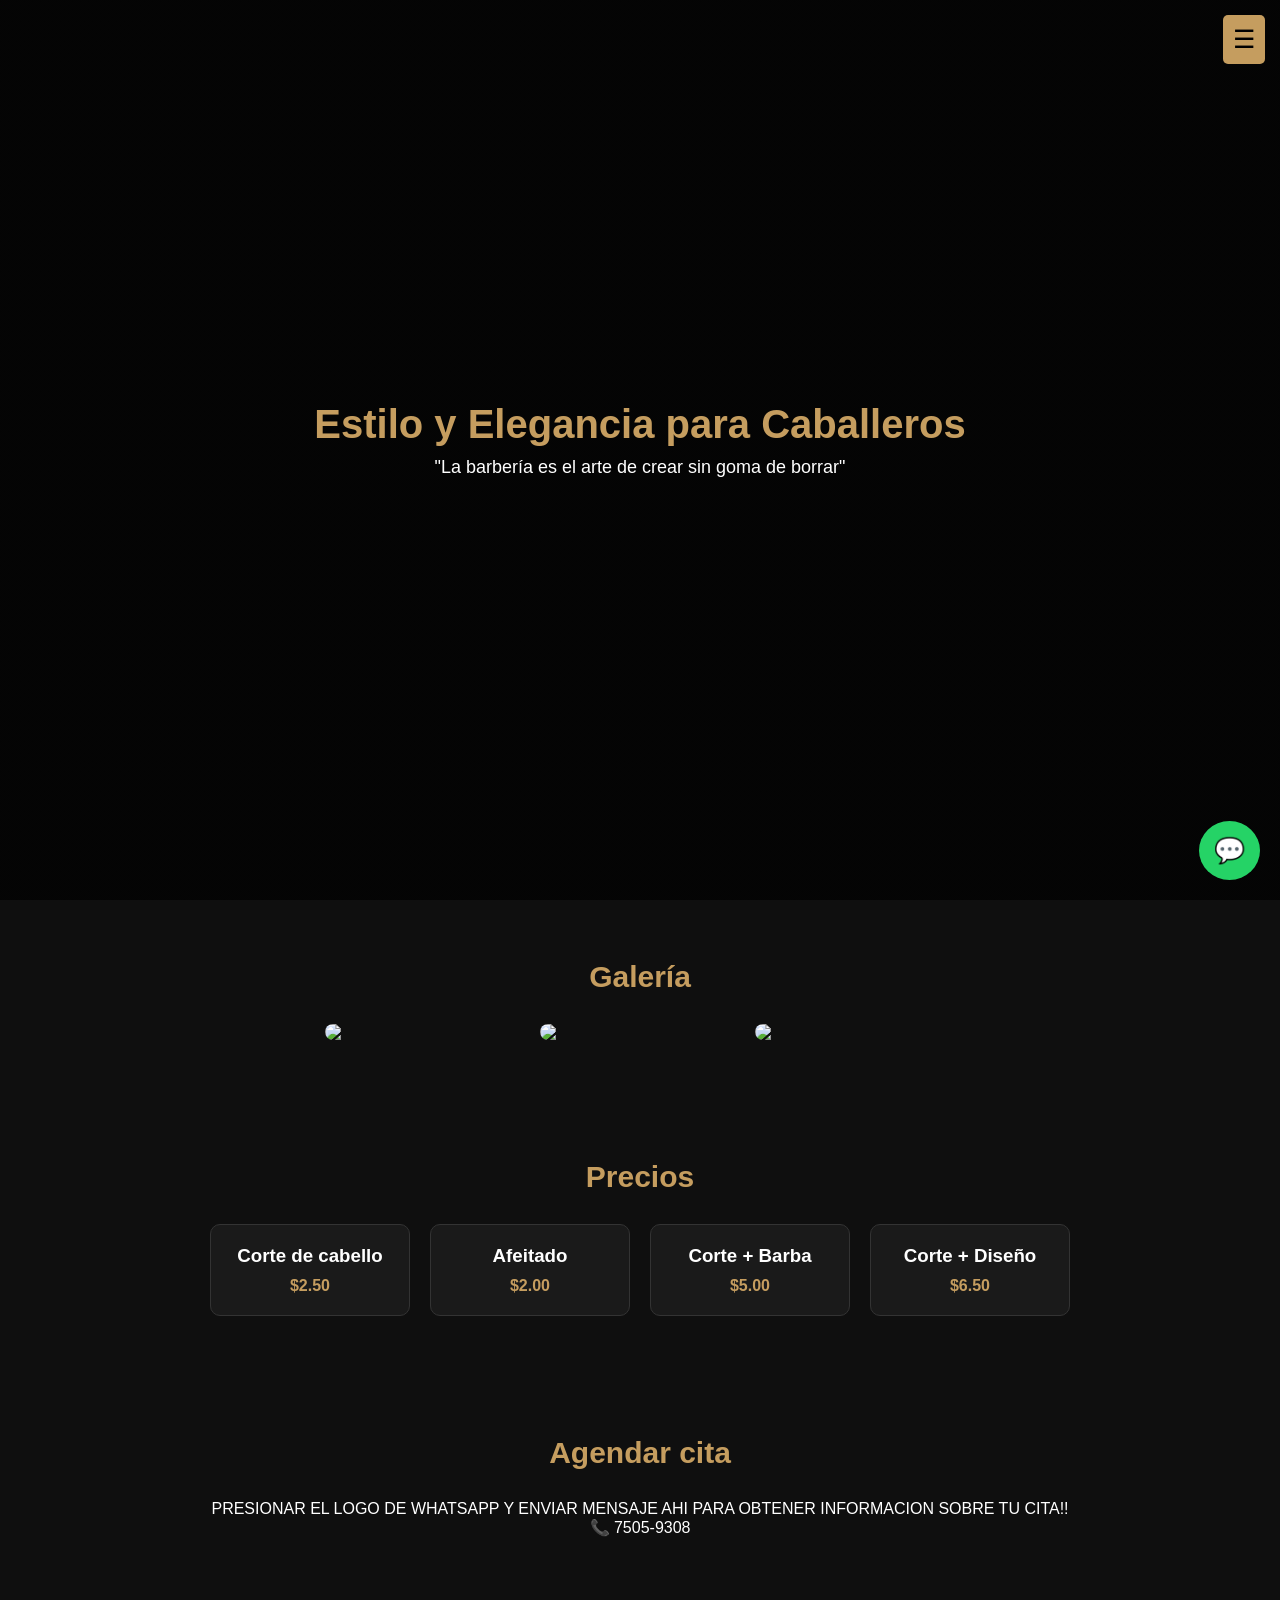
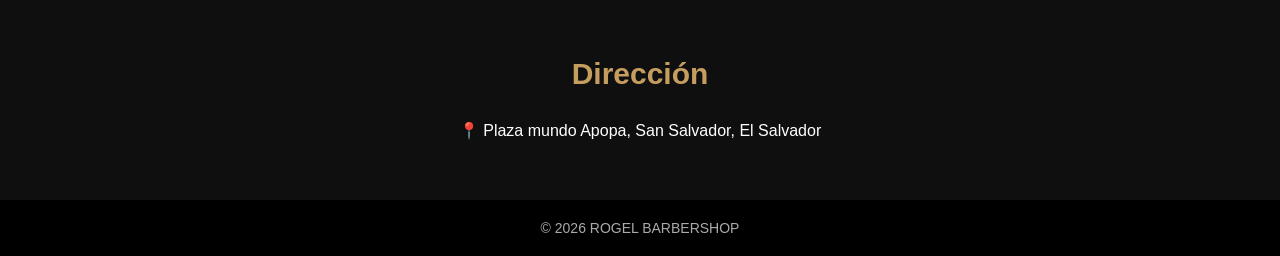
==== index.html/index.html @ bcbd8669 "Add files via upload" ====
<!DOCTYPE html>
<html lang="es">
<head>
    <meta charset="UTF-8">
    <title>ROGEL BARBERSHOP</title>
    <link rel="stylesheet" href="css/style.css">
</head>

<body>

<!-- Botón hamburguesa -->
<button class="menu-btn" onclick="toggleMenu()">☰</button>


<!-- Menú lateral -->
<div id="sidebar" class="sidebar">
    <h2 style="text-align:center; color:#c59d5f;">RogelBarber</h2>
    <a href="#Galería">Galería</a>
    <a href="#Precios">Precios</a>
    <a href="#Agendar cita">Agendar cita </a>
    <a href="#Dirección">Dirección</a>
</div>
<div id="overlay" onclick="toggleMenu()"></div>
<!-- Script -->
<script>
function toggleMenu() {
    document.getElementById("sidebar").classList.toggle("active");
    document.getElementById("overlay").classList.toggle("active");
}
</script>

<section id="inicio" class="hero">
    <h2>Estilo y Elegancia para Caballeros</h2>
    <p>"La barbería es el arte de crear sin goma de borrar"</p>

</section>

<section id="Galería">
    <h2>Galería</h2>
    <div class="galeria">
        <img src="galeria/foto1.jpg">
        <img src="galeria/foto2.jpg">
        <img src="galeria/foto3.jpg">
    </div>
</section>

<section id="Precios">
    <h2>Precios</h2>
    <div class="cards">
        <div class="card">
            <h3>Corte de cabello</h3>
            <p>$2.50</p>
        </div>
        <div class="card">
            <h3>Afeitado</h3>
            <p>$2.00</p>
        </div>
        <div class="card">
            <h3>Corte + Barba</h3>
            <p>$5.00</p>
        </div>
        <div class="card">
            <h3>Corte + Diseño</h3>
            <p>$6.50</p>
        </div>
    </div>
</section>

<a href="https://wa.me/50375059308" class="whatsapp" target="_blank">💬</a>

<section id="Agendar cita">
    <h2>Agendar cita</h2>
    <p> PRESIONAR EL LOGO DE WHATSAPP Y ENVIAR MENSAJE AHI PARA OBTENER INFORMACION SOBRE TU CITA!!</p>
    <p>📞 7505-9308</p>
</section>

<section id="Dirección">
    <h2>Dirección</h2>
    <p>📍 Plaza mundo Apopa, San Salvador, El Salvador</p>
</section>

<footer>
    <p>© 2026 ROGEL BARBERSHOP</p>
</footer>

</body>
</html>
---- index.html/css/style.css ----
body {
    background: red;
}
/* Reset básico */
* {
    margin: 0;
    padding: 0;
    box-sizing: border-box;
    font-family: 'Arial', sans-serif;
}

/* Fondo general */
body {
    background-color: #0f0f0f;
    color: #fff;
}

/* Botón hamburguesa */
.menu-btn {
    position: fixed;
    top: 15px;
    right: 15px; /* antes era left */
    left: auto;
    font-size: 25px;
    background: #c59d5f;
    border: none;
    color: black;
    padding: 10px;
    cursor: pointer;
    z-index: 1000;
    border-radius: 5px;
}

/* Sidebar */
.sidebar {
    position: fixed;
    right: -250px; /* ahora empieza oculto a la derecha */
    top: 0;
    width: 250px;
    height: 100%;
    background: #1a1a1a;
    padding-top: 60px;
    transition: 0.3s;
}

.sidebar a {
    display: block;
    color: white;
    padding: 15px;
    text-decoration: none;
    border-bottom: 1px solid #333;
    transition: 0.3s;
}

.sidebar a:hover {
    background: #c59d5f;
    color: black;
}

/* Activar menú */
.sidebar.active {
    right: 0; /* ahora entra desde la derecha */
}
.whatsapp {
    position: fixed;
    bottom: 20px;
    right: 20px;
    background: #25D366;
    color: white;
    font-size: 25px;
    padding: 15px;
    border-radius: 50%;
    text-decoration: none;
}
/* HERO */
.hero {
    height: 100vh;
    background: linear-gradient(rgba(0,0,0,0.7), rgba(0,0,0,0.7)),
    url('https://image.slidesdocs.com/responsive-images/background/experience-the-charm-of-a-violet-barbershop-concept-with-this-3d-rendered-image-powerpoint-background_b9816252d0__960_540.jpg');
    background-size: cover;
    background-position: center;
    display: flex;
    flex-direction: column;
    justify-content: center;
    align-items: center;
    text-align: center; 
    padding: 20px;
}

.hero h2 {
    font-size: 40px;
    margin-bottom: 10px;
}

.hero p {
    font-size: 18px;
    margin-bottom: 20px;
}

/* Botón */
.btn {
    background: #c59d5f;
    color: black;
    padding: 12px 25px;
    text-decoration: none;
    border-radius: 5px;
    transition: 0.3s;
}

.btn:hover {
    background: white;
}

/* Secciones */
section {
    padding: 60px 20px;
    text-align: center;
}

h2 {
    margin-bottom: 30px;
    font-size: 30px;
    color: #c59d5f;
}

/* Cards servicios */
.cards {
    display: flex;
    justify-content: center;
    gap: 20px;
    flex-wrap: wrap;
}

.card {
    background: #1a1a1a;
    padding: 20px;
    width: 200px;
    border-radius: 10px;
    transition: 0.3s;
    border: 1px solid #333;
}

.card:hover {
    transform: scale(1.05);
    border-color: #c59d5f;
}

.card h3 {
    margin-bottom: 10px;
}

.card p {
    color: #c59d5f;
    font-weight: bold;
}

/* Galería */
.galeria {
    display: flex;
    justify-content: center;
    gap: 15px;
    flex-wrap: wrap;
}

.galeria img {
    width: 200px;
    border-radius: 10px;
    transition: 0.3s;
}

.galeria img:hover {
    transform: scale(1.1);
}

/* Contacto */
#contacto p {
    margin: 10px 0;
}

/* Footer */
footer {
    background: #000;
    padding: 20px;
    text-align: center;
    font-size: 14px;
    color: #aaa;
}

/* Responsive */
@media (max-width: 768px) {
    .hero h2 {
        font-size: 28px;
    }

    .cards {
        flex-direction: column;
        align-items: center;
    }
}
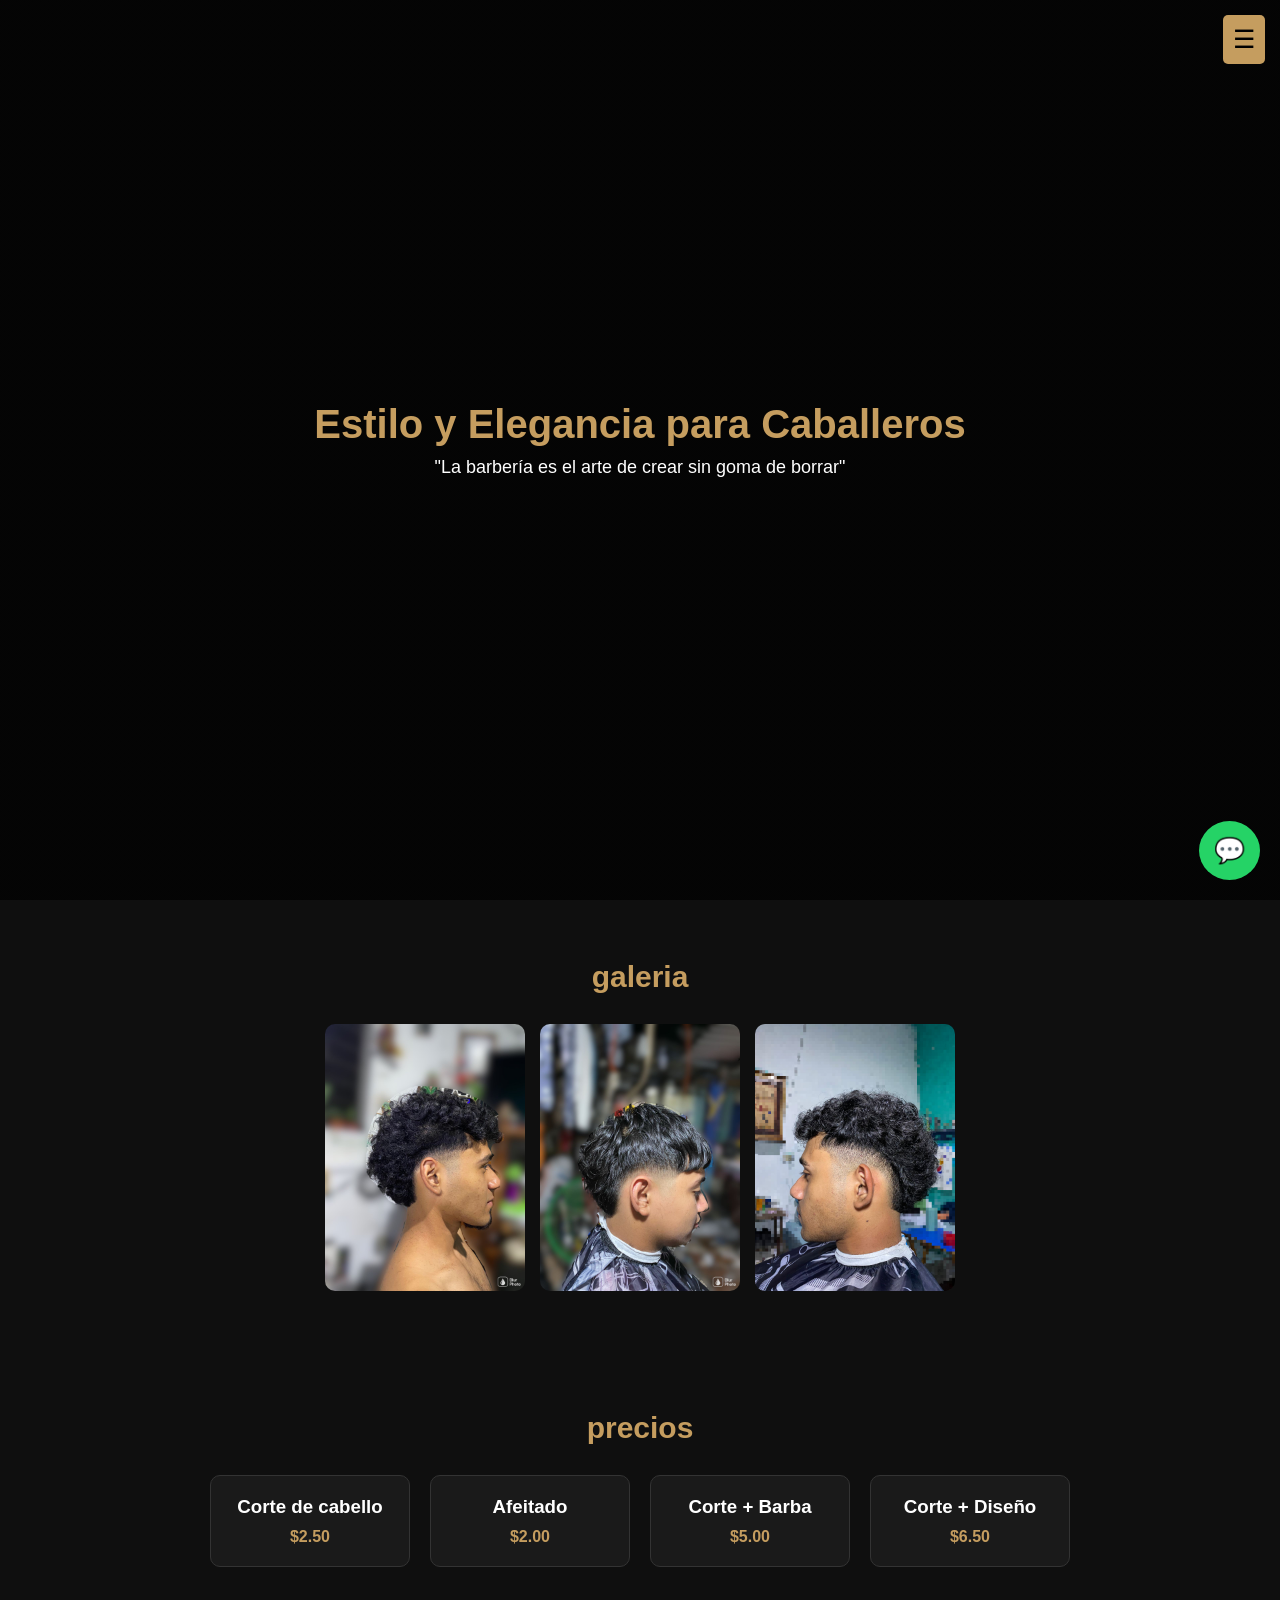
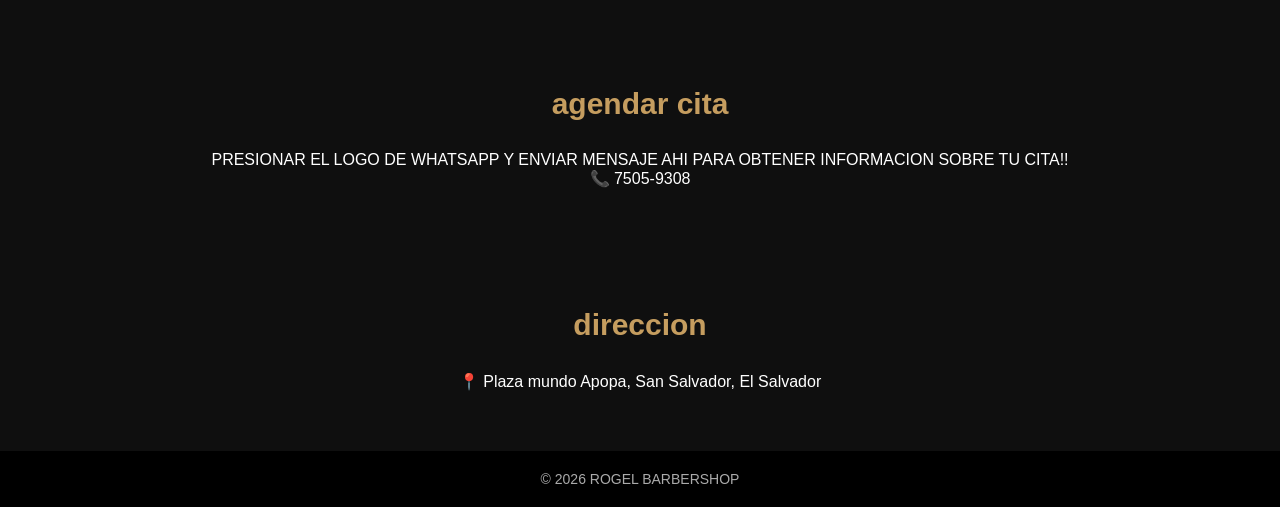
==== commit 8a42d4b6: "Add files via upload" ====
--- a/index.html/index.html
+++ b/index.html/index.html
@@ -15,10 +15,10 @@
 <!-- Menú lateral -->
 <div id="sidebar" class="sidebar">
     <h2 style="text-align:center; color:#c59d5f;">RogelBarber</h2>
-    <a href="#Galería">Galería</a>
-    <a href="#Precios">Precios</a>
-    <a href="#Agendar cita">Agendar cita </a>
-    <a href="#Dirección">Dirección</a>
+    <a href="#galeria">galeria</a>
+    <a href="#precios">precios</a>
+    <a href="#agendar cita">agendar cita </a>
+    <a href="#direccion">direccion</a>
 </div>
 <div id="overlay" onclick="toggleMenu()"></div>
 <!-- Script -->
@@ -35,8 +35,8 @@
 
 </section>
 
-<section id="Galería">
-    <h2>Galería</h2>
+<section id="galeria">
+    <h2>galeria</h2>
     <div class="galeria">
         <img src="galeria/foto1.jpg">
         <img src="galeria/foto2.jpg">
@@ -44,8 +44,8 @@
     </div>
 </section>
 
-<section id="Precios">
-    <h2>Precios</h2>
+<section id="precios">
+    <h2>precios</h2>
     <div class="cards">
         <div class="card">
             <h3>Corte de cabello</h3>
@@ -68,14 +68,14 @@
 
 <a href="https://wa.me/50375059308" class="whatsapp" target="_blank">💬</a>
 
-<section id="Agendar cita">
-    <h2>Agendar cita</h2>
+<section id="agendar cita">
+    <h2>agendar cita</h2>
     <p> PRESIONAR EL LOGO DE WHATSAPP Y ENVIAR MENSAJE AHI PARA OBTENER INFORMACION SOBRE TU CITA!!</p>
     <p>📞 7505-9308</p>
 </section>
 
-<section id="Dirección">
-    <h2>Dirección</h2>
+<section id="direccion">
+    <h2>direccion</h2>
     <p>📍 Plaza mundo Apopa, San Salvador, El Salvador</p>
 </section>
 
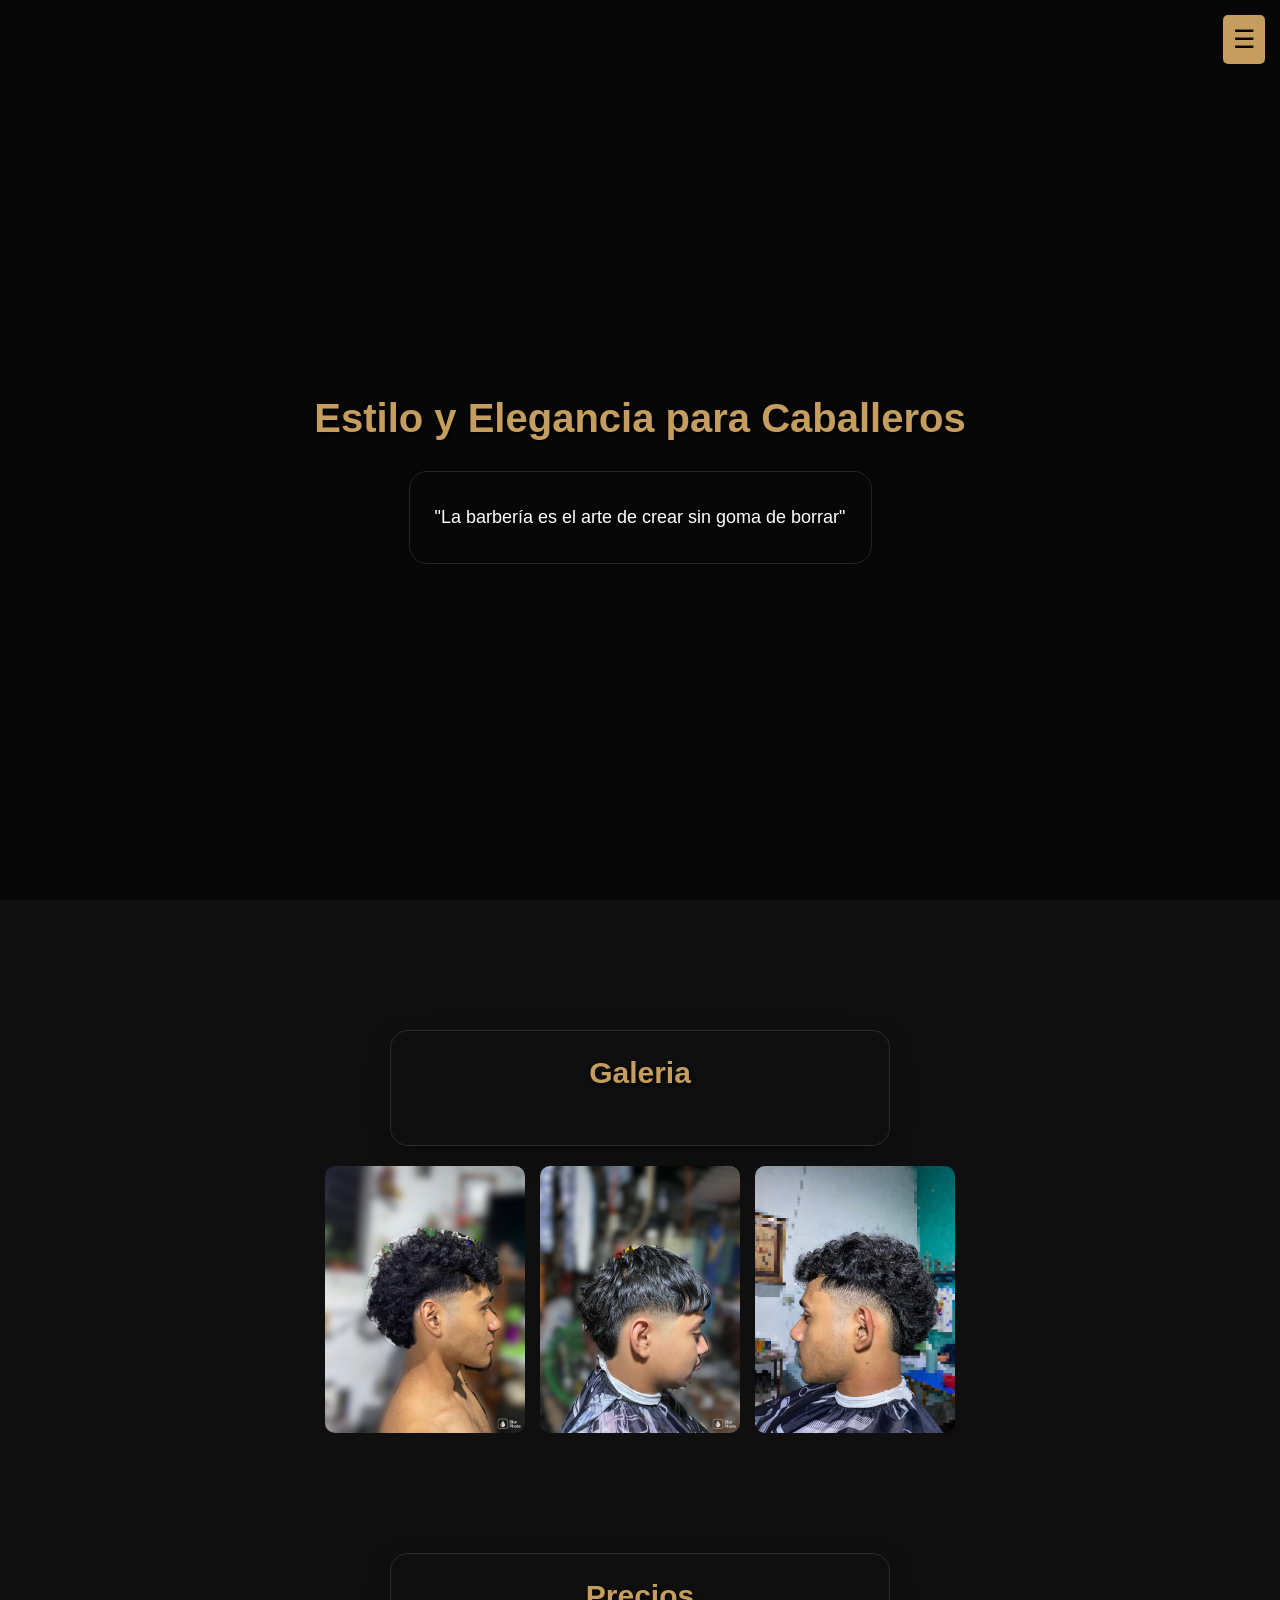
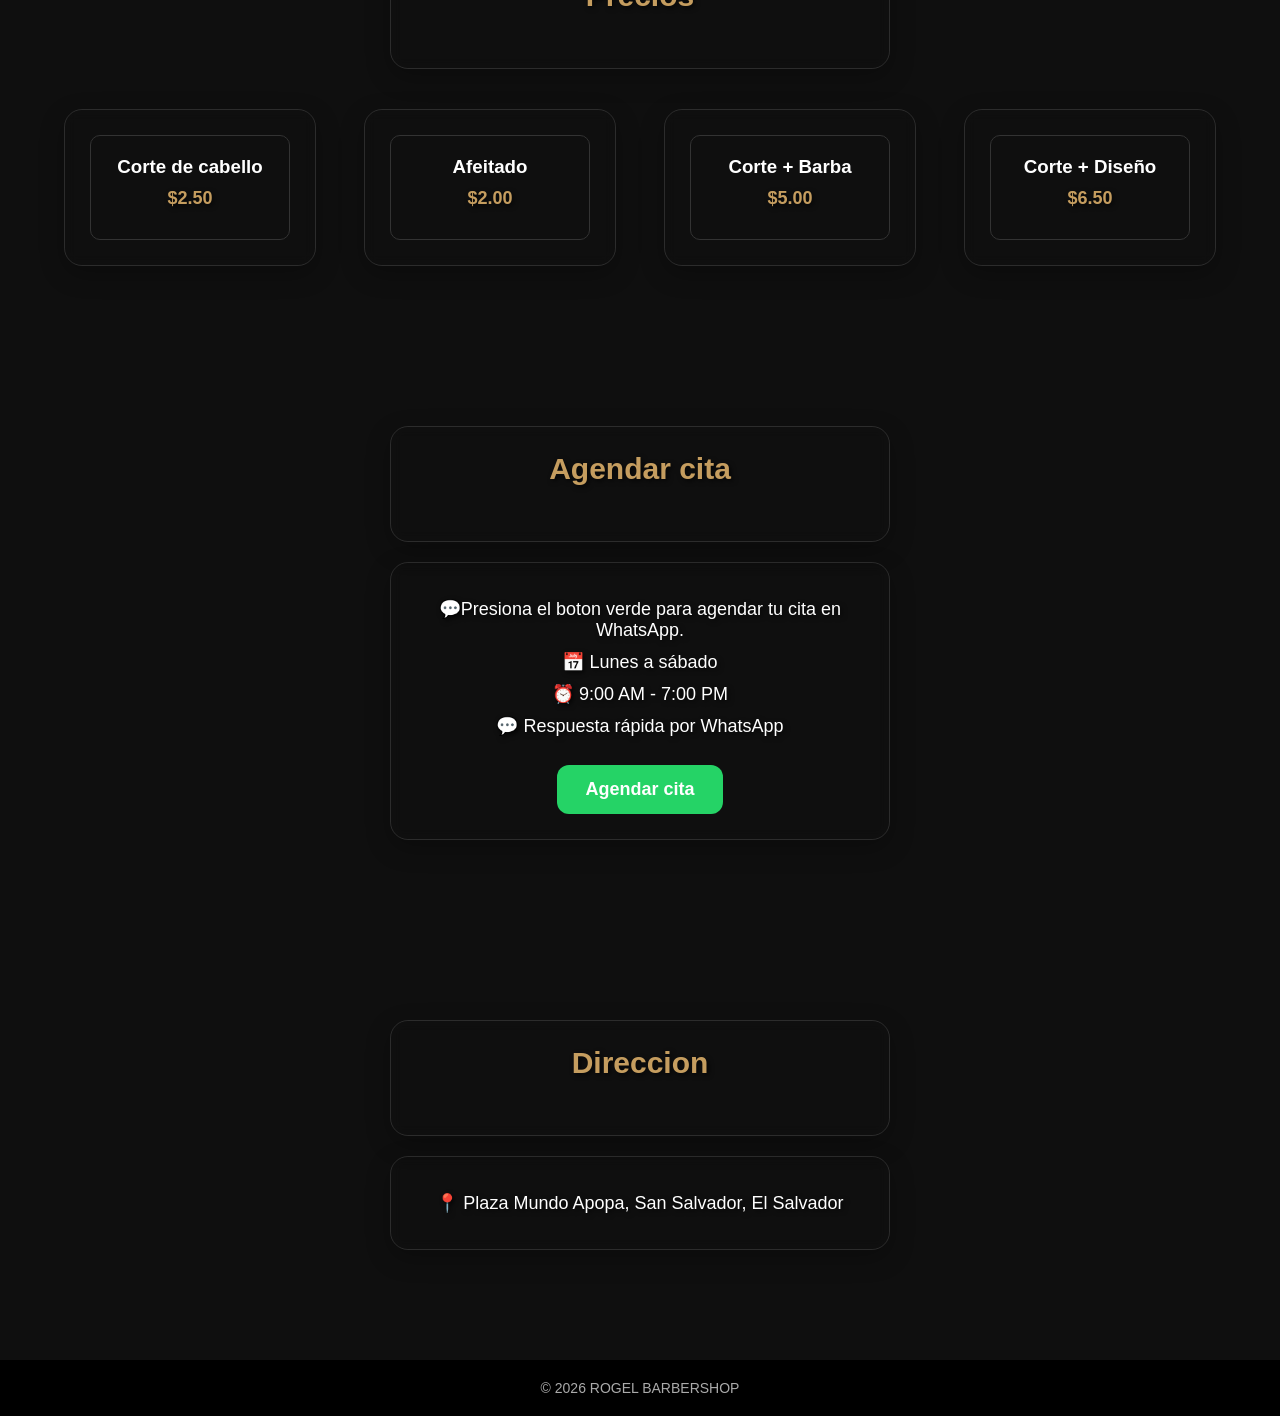
==== commit 8f83a57a: "Add files via upload" ====
--- a/index.html/index.html
+++ b/index.html/index.html
@@ -2,6 +2,7 @@
 <html lang="es">
 <head>
     <meta charset="UTF-8">
+    <meta name="viewport" content="width=device-width, initial-scale=1.0">
     <title>ROGEL BARBERSHOP</title>
     <link rel="stylesheet" href="css/style.css">
 </head>
@@ -15,10 +16,12 @@
 <!-- Menú lateral -->
 <div id="sidebar" class="sidebar">
     <h2 style="text-align:center; color:#c59d5f;">RogelBarber</h2>
-    <a href="#galeria">galeria</a>
-    <a href="#precios">precios</a>
-    <a href="#agendar cita">agendar cita </a>
-    <a href="#direccion">direccion</a>
+    <div class="contact-card">
+    <a href="#Galeria">Galeria</a>
+    <a href="#Precios">Precios</a>
+    <a href="#Agendar cita">Agendar cita </a>
+    <a href="#Direccion">Direccion</a>
+    </div>
 </div>
 <div id="overlay" onclick="toggleMenu()"></div>
 <!-- Script -->
@@ -30,13 +33,18 @@
 </script>
 
 <section id="inicio" class="hero">
+
     <h2>Estilo y Elegancia para Caballeros</h2>
+    <div class="contact-card">
     <p>"La barbería es el arte de crear sin goma de borrar"</p>
+    </div>
 
 </section>
 
-<section id="galeria">
-    <h2>galeria</h2>
+<section id="Galeria">
+    <div class="contact-card">
+    <h2>Galeria</h2>
+    </div>
     <div class="galeria">
         <img src="galeria/foto1.jpg">
         <img src="galeria/foto2.jpg">
@@ -44,39 +52,63 @@
     </div>
 </section>
 
-<section id="precios">
-    <h2>precios</h2>
+<section id="Precios">
+    <div class="contact-card">
+    <h2>Precios</h2>
+    </div>
     <div class="cards">
+    <div class="contact-card">
         <div class="card">
             <h3>Corte de cabello</h3>
             <p>$2.50</p>
         </div>
+    </div>
+    <div class="contact-card">
         <div class="card">
             <h3>Afeitado</h3>
             <p>$2.00</p>
         </div>
+    </div>
+    <div class="contact-card">
         <div class="card">
             <h3>Corte + Barba</h3>
             <p>$5.00</p>
         </div>
-        <div class="card">
+    </div>
+    <div class="contact-card">
+         <div class="card">
             <h3>Corte + Diseño</h3>
             <p>$6.50</p>
-        </div>
+         </div>
+    </div>
     </div>
 </section>
 
-<a href="https://wa.me/50375059308" class="whatsapp" target="_blank">💬</a>
 
-<section id="agendar cita">
-    <h2>agendar cita</h2>
-    <p> PRESIONAR EL LOGO DE WHATSAPP Y ENVIAR MENSAJE AHI PARA OBTENER INFORMACION SOBRE TU CITA!!</p>
-    <p>📞 7505-9308</p>
-</section>
+<section id="Agendar cita" class="contacto">
+    <div class="contact-card">
+  <h2>Agendar cita</h2>
+    </div>
+  <div class="contact-card">
+  <p>💬Presiona el boton verde para agendar tu cita en WhatsApp.</p>
+  
+    <p>📅 Lunes a sábado</p>
+    <p>⏰ 9:00 AM - 7:00 PM</p>
+    <p>💬 Respuesta rápida por WhatsApp</p>
 
-<section id="direccion">
-    <h2>direccion</h2>
-    <p>📍 Plaza mundo Apopa, San Salvador, El Salvador</p>
+    <a href="https://wa.me/50375059308?text=Hola%2C%20quiero%20agendar%20una%20cita%0ADia%3A%20_____%0AHora%3A%20_____%0AServicio%3A%20_____" 
+       target="_blank" class="btn-cita">
+      Agendar cita
+    </a>
+  </div>
+
+<section id="Direccion" class="contacto"></section>
+<div class="contact-card">
+  <h2>Direccion</h2>
+</div>
+  <div class="contact-card">
+    <p>📍 Plaza Mundo Apopa, San Salvador, El Salvador</p>
+  </div>
 </section>
 
 <footer>
--- a/index.html/css/style.css
+++ b/index.html/css/style.css
@@ -39,6 +39,7 @@
     width: 250px;
     height: 100%;
     background: #1a1a1a;
+    z-index: 9999;
     padding-top: 60px;
     transition: 0.3s;
 }
@@ -75,8 +76,8 @@
 /* HERO */
 .hero {
     height: 100vh;
-    background: linear-gradient(rgba(0,0,0,0.7), rgba(0,0,0,0.7)),
-    url('https://image.slidesdocs.com/responsive-images/background/experience-the-charm-of-a-violet-barbershop-concept-with-this-3d-rendered-image-powerpoint-background_b9816252d0__960_540.jpg');
+    background: linear-gradient(rgba(transparent), rgba(transparent)),
+    url('');
     background-size: cover;
     background-position: center;
     display: flex;
@@ -196,4 +197,175 @@
         flex-direction: column;
         align-items: center;
     }
-}+}
+.btn-cita {
+    display: inline-block;
+    background-color: #25D366; /* verde tipo WhatsApp */
+    color: white;
+    padding: 15px 25px;
+    font-size: 18px;
+    text-decoration: none;
+    border-radius: 10px;
+    font-weight: bold;
+    transition: 0.3s;
+}
+
+.btn-cita:hover {
+    background-color: #1ebe5d;
+}
+.contacto {
+    padding: 50px 20px;
+    text-align: center;
+}
+
+.contact-card {
+    max-width: 500px;
+    margin: 20px auto;
+    padding: 25px;
+    background: rgba(255, 255, 255, 0.06);
+    border: 1px solid rgba(255, 255, 255, 0.12);
+    border-radius: 18px;
+    box-shadow: 0 8px 25px rgba(0, 0, 0, 0.25);
+    backdrop-filter: blur(6px);
+}
+
+.contact-card p {
+    margin: 10px 0;
+    font-size: 18px;
+}
+
+.btn-cita {
+    display: inline-block;
+    margin-top: 18px;
+    background: #25D366;
+    color: white;
+    padding: 14px 28px;
+    border-radius: 12px;
+    text-decoration: none;
+    font-weight: bold;
+    transition: 0.3s;
+}
+
+.btn-cita:hover {
+    background: #1ebe5d;
+    transform: scale(1.05);
+}
+/* ====== AJUSTES PARA CELULAR ====== */
+@media (max-width: 768px) {
+
+    /* Texto principal */
+    h1 {
+        font-size: 28px !important;
+        text-align: center;
+    }
+
+    h2 {
+        font-size: 24px !important;
+        text-align: center;
+    }
+
+    p {
+        font-size: 16px !important;
+        text-align: center;
+        padding: 0 10px;
+    }
+
+    /* Texto del inicio (hero) */
+    .hero-text {
+        font-size: 22px !important;
+        padding: 0 15px;
+    }
+
+    /* Botón de WhatsApp */
+    .whatsapp {
+        font-size: 30px !important;
+        bottom: 25px !important;
+        right: 15px !important;
+    }
+
+    /* Imágenes */
+    img {
+        width: 100%;
+        height: auto;
+    }
+
+    /* Ajuste general */
+    body {
+        padding: 0;
+        margin: 0;
+    }
+}
+/* ===== FONDO FIJO ===== */
+body {
+    background-image: url("https://image.slidesdocs.com/responsive-images/background/experience-the-charm-of-a-violet-barbershop-concept-with-this-3d-rendered-image-powerpoint-background_b9816252d0__960_540.jpg"); /* cambia si tu ruta es diferente */
+    background-size: cover;
+    background-position: center;
+    background-attachment: fixed;
+    margin: 0;
+    padding: 0;
+    font-family: Arial, sans-serif;
+}
+
+/* OSCURECER FONDO (para que se vea más pro) */
+body::before {
+    content: "";
+    position: fixed;
+    top: 0;
+    left: 0;
+    width: 100%;
+    height: 100%;
+    background: rgba(0,0,0,0.5); /* oscuridad */
+    z-index: -1;
+}
+
+/* SECCIONES ENCIMA DEL FONDO */
+section {
+    background: rgba(0, 0, 0, 0.6);
+    margin: 40px 20px;
+    padding: 30px;
+    border-radius: 15px;
+    color: white;
+}
+/* ===== QUITAR SOMBRAS Y FONDOS OSCUROS ===== */
+.hero,
+.inicio,
+.banner,
+header,
+section,
+div {
+    background: transparent !important;
+}
+
+/* QUITAR CAPAS OSCURAS (::before) */
+.hero::before,
+.inicio::before,
+.banner::before,
+section::before,
+div::before {
+    content: none !important;
+}
+
+/* MEJORAR VISIBILIDAD DEL TEXTO */
+h1, h2, p {
+    text-shadow: 2px 2px 5px rgba(0,0,0,0.7);
+}
+/* ===== EFECTO BORROSO EN BOTONES DE PRECIOS ===== */
+.precios button,
+.precios a {
+    background: rgba(255, 255, 255, 0.1); /* transparente */
+    backdrop-filter: blur(10px); /* 👈 efecto borroso */
+    -webkit-backdrop-filter: blur(10px); /* para iPhone */
+    border: 1px solid rgba(255, 255, 255, 0.2);
+    color: white;
+    padding: 12px 20px;
+    border-radius: 12px;
+    font-size: 16px;
+    transition: 0.3s;
+}
+
+/* HOVER (cuando pasas el dedo o mouse) */
+.precios button:hover,
+.precios a:hover {
+    background: rgba(255, 255, 255, 0.2);
+    transform: scale(1.05);
+}
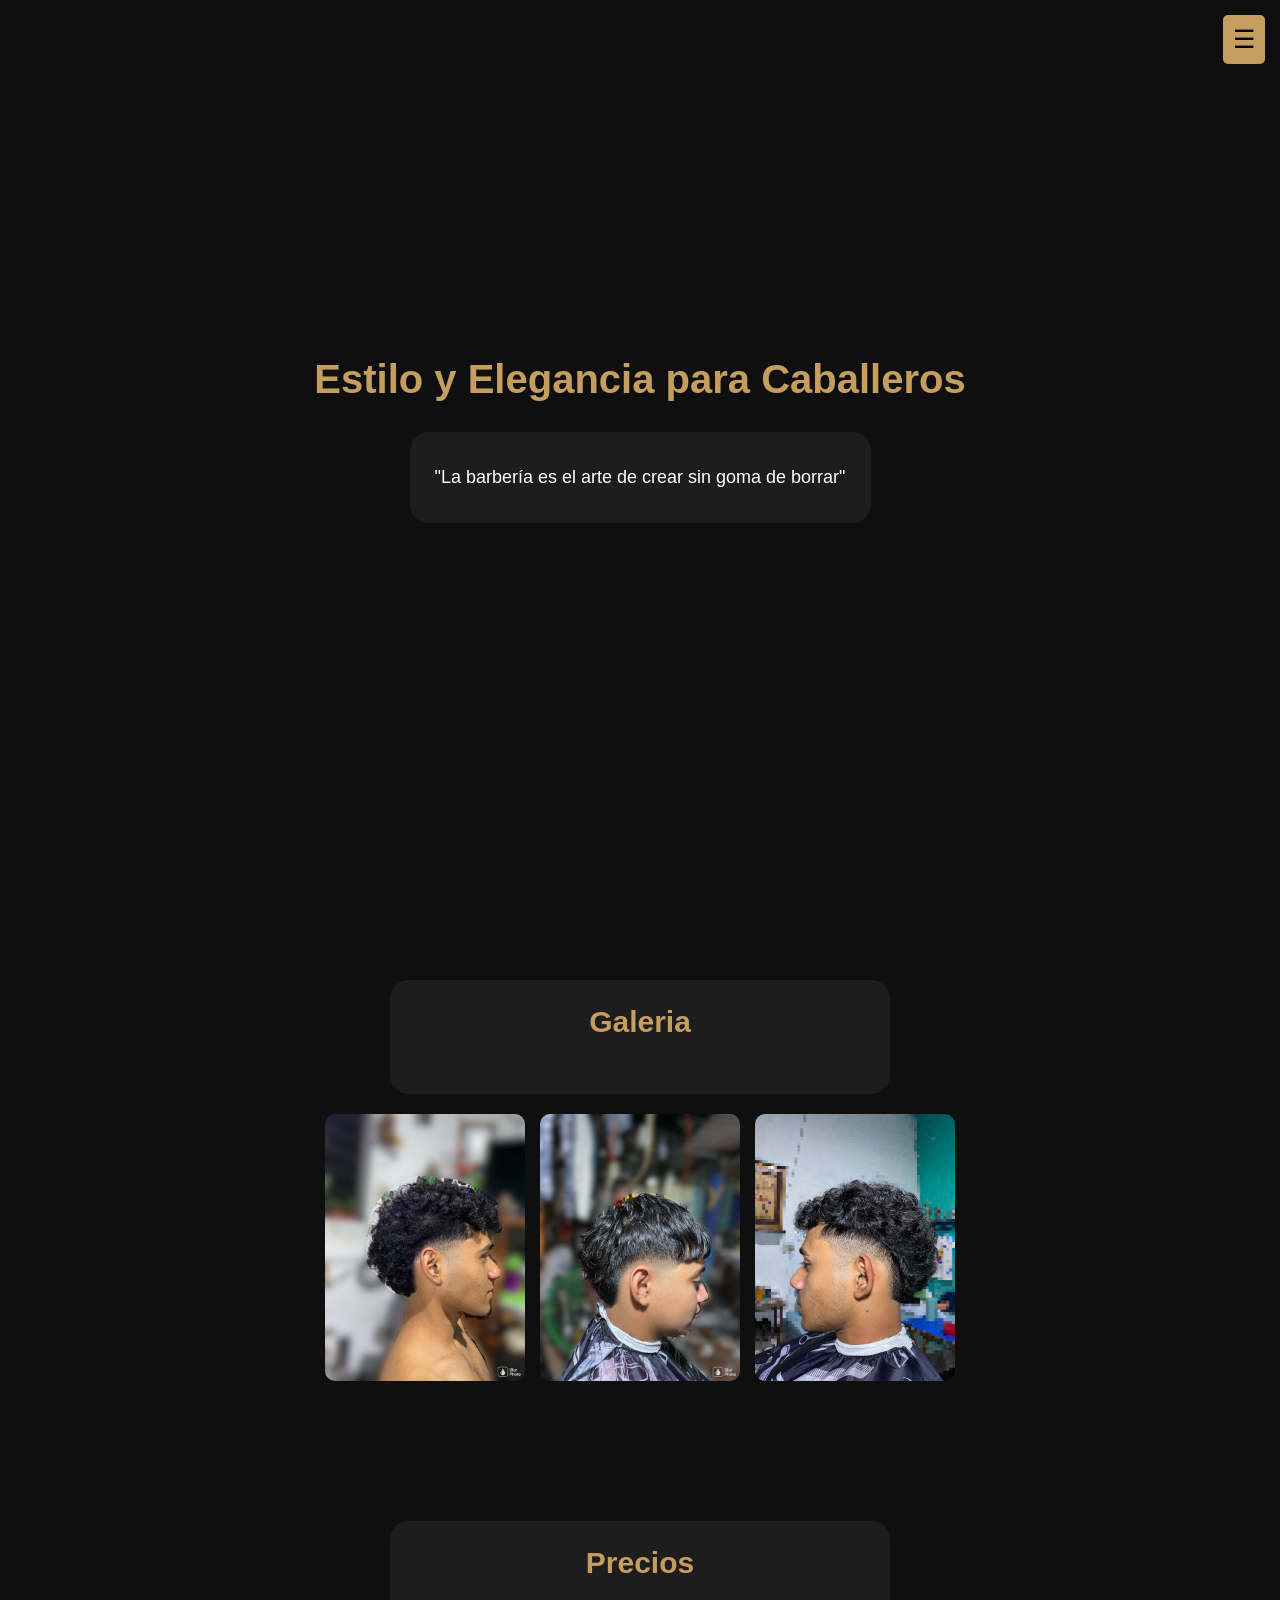
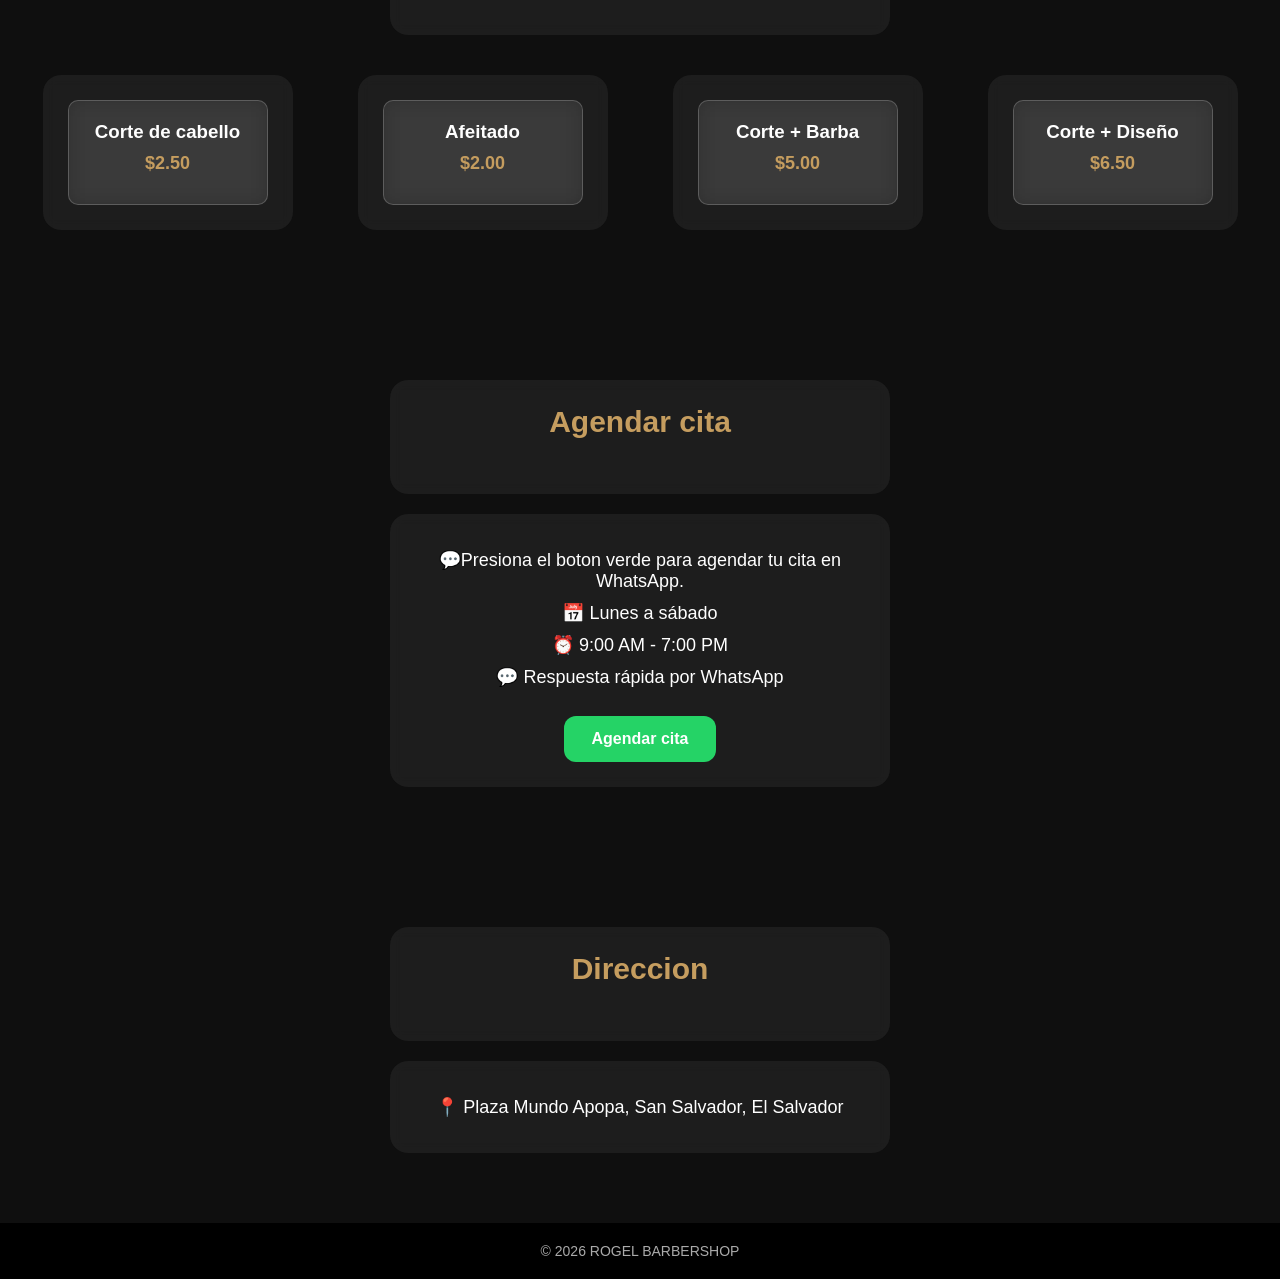
==== commit d16a8c33: "Add files via upload" ====
--- a/index.html/index.html
+++ b/index.html/index.html
@@ -16,12 +16,11 @@
 <!-- Menú lateral -->
 <div id="sidebar" class="sidebar">
     <h2 style="text-align:center; color:#c59d5f;">RogelBarber</h2>
-    <div class="contact-card">
     <a href="#Galeria">Galeria</a>
     <a href="#Precios">Precios</a>
     <a href="#Agendar cita">Agendar cita </a>
     <a href="#Direccion">Direccion</a>
-    </div>
+    
 </div>
 <div id="overlay" onclick="toggleMenu()"></div>
 <!-- Script -->
@@ -33,7 +32,6 @@
 </script>
 
 <section id="inicio" class="hero">
-
     <h2>Estilo y Elegancia para Caballeros</h2>
     <div class="contact-card">
     <p>"La barbería es el arte de crear sin goma de borrar"</p>
--- a/index.html/css/style.css
+++ b/index.html/css/style.css
@@ -1,6 +1,3 @@
-body {
-    background: red;
-}
 /* Reset básico */
 * {
     margin: 0;
@@ -13,36 +10,29 @@
 body {
     background-color: #0f0f0f;
     color: #fff;
+
+    background-image: url("https://image.slidesdocs.com/responsive-images/background/experience-the-charm-of-a-violet-barbershop-concept-with-this-3d-rendered-image-powerpoint-background_b9816252d0__960_540.jpg");
+    background-size: cover;
+    background-position: center;
+    background-attachment: fixed;
 }
 
 /* Botón hamburguesa */
 .menu-btn {
     position: fixed;
     top: 15px;
-    right: 15px; /* antes era left */
-    left: auto;
+    right: 15px;
     font-size: 25px;
     background: #c59d5f;
     border: none;
     color: black;
     padding: 10px;
     cursor: pointer;
-    z-index: 1000;
+    z-index: 10000;
     border-radius: 5px;
 }
 
 /* Sidebar */
-.sidebar {
-    position: fixed;
-    right: -250px; /* ahora empieza oculto a la derecha */
-    top: 0;
-    width: 250px;
-    height: 100%;
-    background: #1a1a1a;
-    z-index: 9999;
-    padding-top: 60px;
-    transition: 0.3s;
-}
 
 .sidebar a {
     display: block;
@@ -50,7 +40,6 @@
     padding: 15px;
     text-decoration: none;
     border-bottom: 1px solid #333;
-    transition: 0.3s;
 }
 
 .sidebar a:hover {
@@ -58,10 +47,11 @@
     color: black;
 }
 
-/* Activar menú */
 .sidebar.active {
-    right: 0; /* ahora entra desde la derecha */
-}
+    right: 0;
+}
+
+/* WhatsApp */
 .whatsapp {
     position: fixed;
     bottom: 20px;
@@ -73,13 +63,10 @@
     border-radius: 50%;
     text-decoration: none;
 }
+
 /* HERO */
 .hero {
     height: 100vh;
-    background: linear-gradient(rgba(transparent), rgba(transparent)),
-    url('');
-    background-size: cover;
-    background-position: center;
     display: flex;
     flex-direction: column;
     justify-content: center;
@@ -98,14 +85,13 @@
     margin-bottom: 20px;
 }
 
-/* Botón */
+/* Botones */
 .btn {
     background: #c59d5f;
     color: black;
     padding: 12px 25px;
     text-decoration: none;
     border-radius: 5px;
-    transition: 0.3s;
 }
 
 .btn:hover {
@@ -124,7 +110,7 @@
     color: #c59d5f;
 }
 
-/* Cards servicios */
+/* Cards */
 .cards {
     display: flex;
     justify-content: center;
@@ -133,17 +119,13 @@
 }
 
 .card {
-    background: #1a1a1a;
+    background: rgba(255, 255, 255, 0.08); /* transparente claro */
+    backdrop-filter: blur(10px);
+    -webkit-backdrop-filter: blur(10px);
     padding: 20px;
     width: 200px;
     border-radius: 10px;
-    transition: 0.3s;
-    border: 1px solid #333;
-}
-
-.card:hover {
-    transform: scale(1.05);
-    border-color: #c59d5f;
+    border: 1px solid rgba(255,255,255,0.2);
 }
 
 .card h3 {
@@ -164,18 +146,46 @@
 }
 
 .galeria img {
-    width: 200px;
+    width: 100%;
+    max-width: 200px;
+    height: auto;
     border-radius: 10px;
-    transition: 0.3s;
-}
-
-.galeria img:hover {
-    transform: scale(1.1);
 }
 
 /* Contacto */
-#contacto p {
+.contacto {
+    padding: 50px 20px;
+    text-align: center;
+}
+
+.contact-card {
+    max-width: 500px;
+    margin: 20px auto;
+    padding: 25px;
+    background: rgba(255, 255, 255, 0.06);
+    border-radius: 18px;
+    backdrop-filter: blur(6px);
+}
+
+.contact-card p {
     margin: 10px 0;
+    font-size: 18px;
+}
+
+/* Botón cita */
+.btn-cita {
+    display: inline-block;
+    margin-top: 18px;
+    background: #25D366;
+    color: white;
+    padding: 14px 28px;
+    border-radius: 12px;
+    text-decoration: none;
+    font-weight: bold;
+}
+
+.btn-cita:hover {
+    background: #1ebe5d;
 }
 
 /* Footer */
@@ -187,185 +197,85 @@
     color: #aaa;
 }
 
-/* Responsive */
+/* 📱 RESPONSIVE */
 @media (max-width: 768px) {
-    .hero h2 {
+
+    body {
+        background-attachment: scroll;
+    }
+
+    h1 {
         font-size: 28px;
+    }
+
+    h2 {
+        font-size: 24px;
+    }
+
+    p {
+        font-size: 16px;
+        padding: 0 10px;
     }
 
     .cards {
         flex-direction: column;
         align-items: center;
     }
-}
-.btn-cita {
-    display: inline-block;
-    background-color: #25D366; /* verde tipo WhatsApp */
-    color: white;
-    padding: 15px 25px;
-    font-size: 18px;
-    text-decoration: none;
-    border-radius: 10px;
-    font-weight: bold;
-    transition: 0.3s;
-}
-
-.btn-cita:hover {
-    background-color: #1ebe5d;
-}
-.contacto {
-    padding: 50px 20px;
-    text-align: center;
-}
-
-.contact-card {
-    max-width: 500px;
-    margin: 20px auto;
-    padding: 25px;
-    background: rgba(255, 255, 255, 0.06);
-    border: 1px solid rgba(255, 255, 255, 0.12);
-    border-radius: 18px;
-    box-shadow: 0 8px 25px rgba(0, 0, 0, 0.25);
-    backdrop-filter: blur(6px);
-}
-
-.contact-card p {
-    margin: 10px 0;
-    font-size: 18px;
-}
-
-.btn-cita {
-    display: inline-block;
-    margin-top: 18px;
-    background: #25D366;
-    color: white;
-    padding: 14px 28px;
-    border-radius: 12px;
-    text-decoration: none;
-    font-weight: bold;
-    transition: 0.3s;
-}
-
-.btn-cita:hover {
-    background: #1ebe5d;
-    transform: scale(1.05);
-}
-/* ====== AJUSTES PARA CELULAR ====== */
-@media (max-width: 768px) {
-
-    /* Texto principal */
-    h1 {
-        font-size: 28px !important;
-        text-align: center;
-    }
-
-    h2 {
-        font-size: 24px !important;
-        text-align: center;
-    }
-
-    p {
-        font-size: 16px !important;
-        text-align: center;
-        padding: 0 10px;
-    }
-
-    /* Texto del inicio (hero) */
-    .hero-text {
-        font-size: 22px !important;
-        padding: 0 15px;
-    }
-
-    /* Botón de WhatsApp */
-    .whatsapp {
-        font-size: 30px !important;
-        bottom: 25px !important;
-        right: 15px !important;
-    }
-
-    /* Imágenes */
+
+    .card {
+        width: 90%;
+    }
+
+    .galeria {
+        flex-direction: column;
+        align-items: center;
+    }
+
+    .galeria img {
+        width: 90%;
+        max-width: 300px;
+    }
+
     img {
         width: 100%;
         height: auto;
     }
-
-    /* Ajuste general */
-    body {
-        padding: 0;
-        margin: 0;
-    }
-}
-/* ===== FONDO FIJO ===== */
-body {
-    background-image: url("https://image.slidesdocs.com/responsive-images/background/experience-the-charm-of-a-violet-barbershop-concept-with-this-3d-rendered-image-powerpoint-background_b9816252d0__960_540.jpg"); /* cambia si tu ruta es diferente */
-    background-size: cover;
-    background-position: center;
-    background-attachment: fixed;
-    margin: 0;
-    padding: 0;
-    font-family: Arial, sans-serif;
-}
-
-/* OSCURECER FONDO (para que se vea más pro) */
-body::before {
-    content: "";
+}
+/* ===== MENU TRANSPARENTE (EFECTO VIDRIO) ===== */
+.sidebar {
     position: fixed;
+    right: -250px;
     top: 0;
-    left: 0;
-    width: 100%;
+    width: 250px;
     height: 100%;
-    background: rgba(0,0,0,0.5); /* oscuridad */
-    z-index: -1;
-}
-
-/* SECCIONES ENCIMA DEL FONDO */
-section {
-    background: rgba(0, 0, 0, 0.6);
-    margin: 40px 20px;
-    padding: 30px;
-    border-radius: 15px;
-    color: white;
-}
-/* ===== QUITAR SOMBRAS Y FONDOS OSCUROS ===== */
-.hero,
-.inicio,
-.banner,
-header,
-section,
-div {
-    background: transparent !important;
-}
-
-/* QUITAR CAPAS OSCURAS (::before) */
-.hero::before,
-.inicio::before,
-.banner::before,
-section::before,
-div::before {
-    content: none !important;
-}
-
-/* MEJORAR VISIBILIDAD DEL TEXTO */
-h1, h2, p {
-    text-shadow: 2px 2px 5px rgba(0,0,0,0.7);
-}
-/* ===== EFECTO BORROSO EN BOTONES DE PRECIOS ===== */
-.precios button,
-.precios a {
-    background: rgba(255, 255, 255, 0.1); /* transparente */
-    backdrop-filter: blur(10px); /* 👈 efecto borroso */
-    -webkit-backdrop-filter: blur(10px); /* para iPhone */
-    border: 1px solid rgba(255, 255, 255, 0.2);
-    color: white;
-    padding: 12px 20px;
-    border-radius: 12px;
-    font-size: 16px;
+
+    background: rgba(0, 0, 0, 0.3) !important; /* transparencia */
+    backdrop-filter: blur(12px) !important; /* efecto vidrio */
+    -webkit-backdrop-filter: blur(12px) !important;
+
+    z-index: 9999;
+    padding-top: 60px;
     transition: 0.3s;
 }
 
-/* HOVER (cuando pasas el dedo o mouse) */
-.precios button:hover,
-.precios a:hover {
-    background: rgba(255, 255, 255, 0.2);
-    transform: scale(1.05);
-}
+/* links del menú */
+.sidebar a {
+    display: block;
+    color: white;
+    padding: 15px;
+    text-decoration: none;
+    border-bottom: 1px solid rgba(255,255,255,0.2);
+    transition: 0.3s;
+}
+
+/* hover */
+.sidebar a:hover {
+    background: rgba(255,255,255,0.2);
+    color: white;
+}
+
+/* cuando el menú está abierto */
+.sidebar.active {
+    right: 0;
+    background: rgba(0, 0, 0, 0.3) !important;
+}
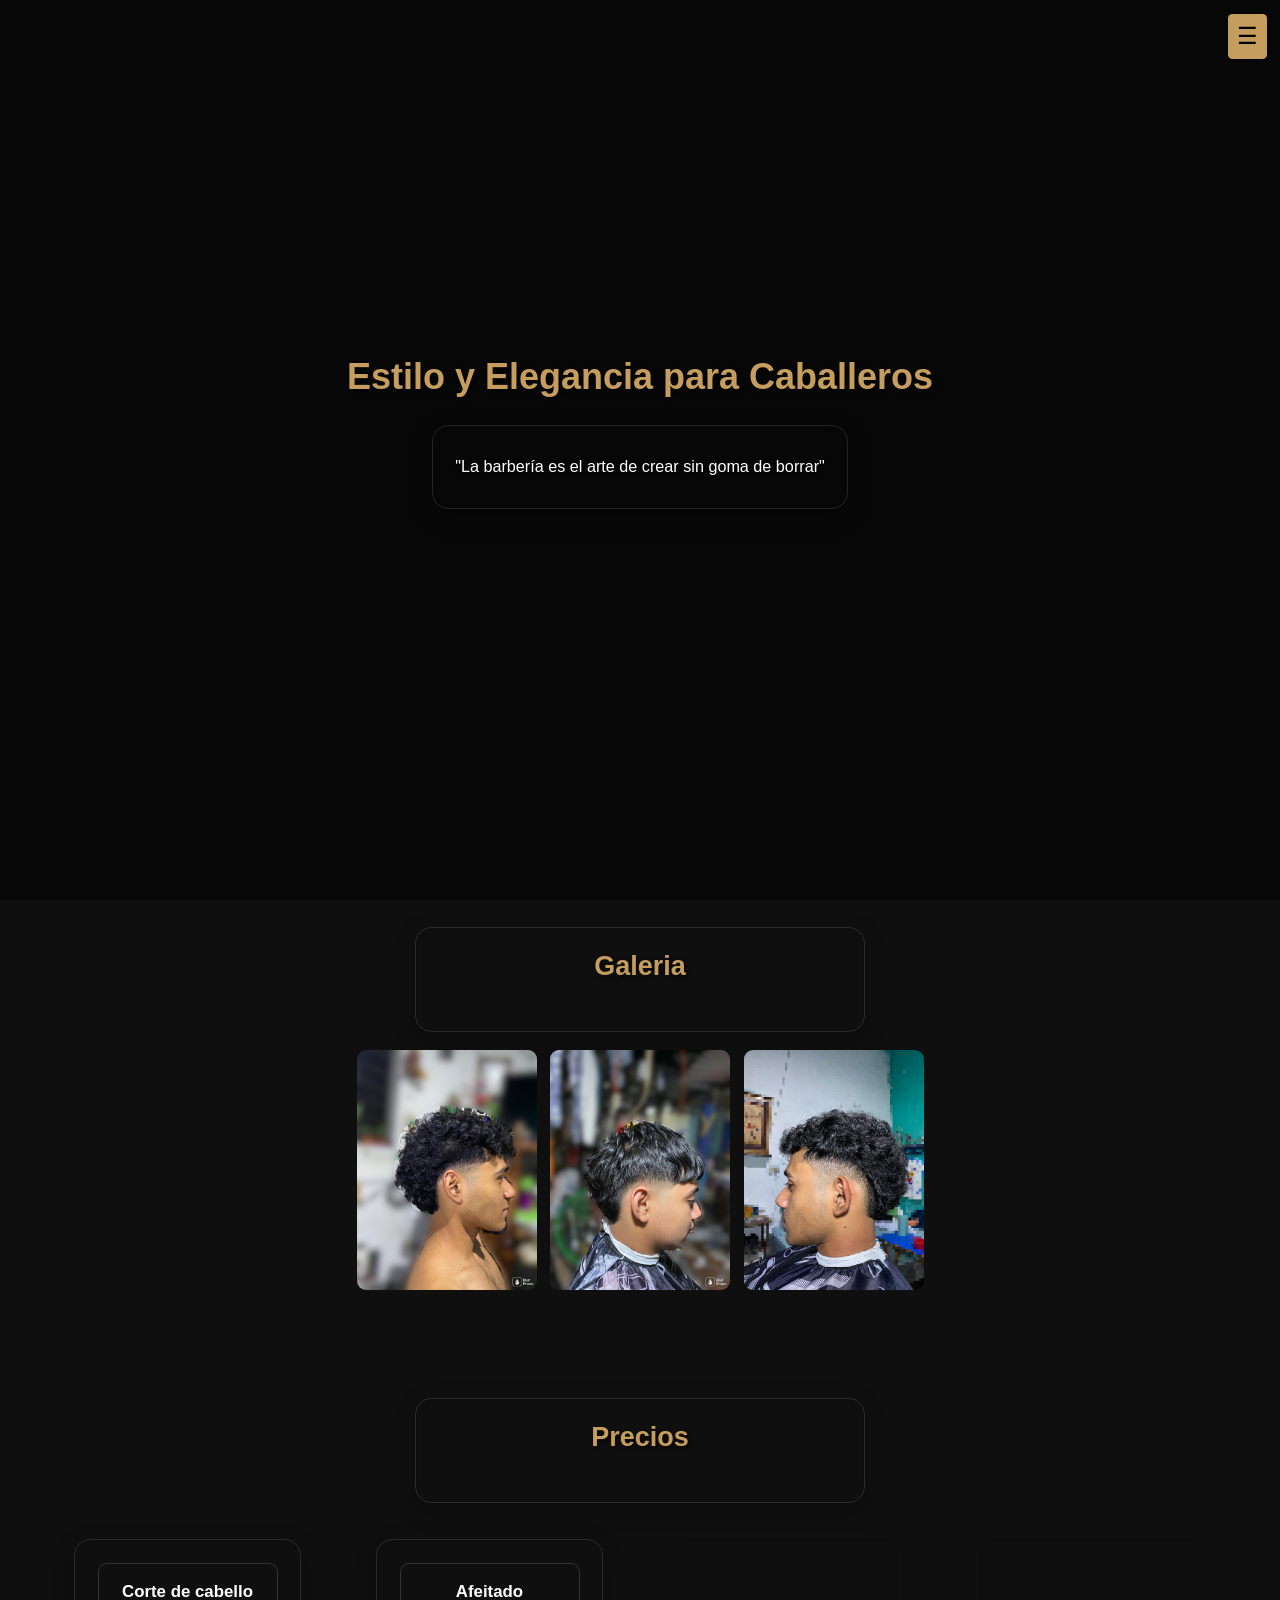
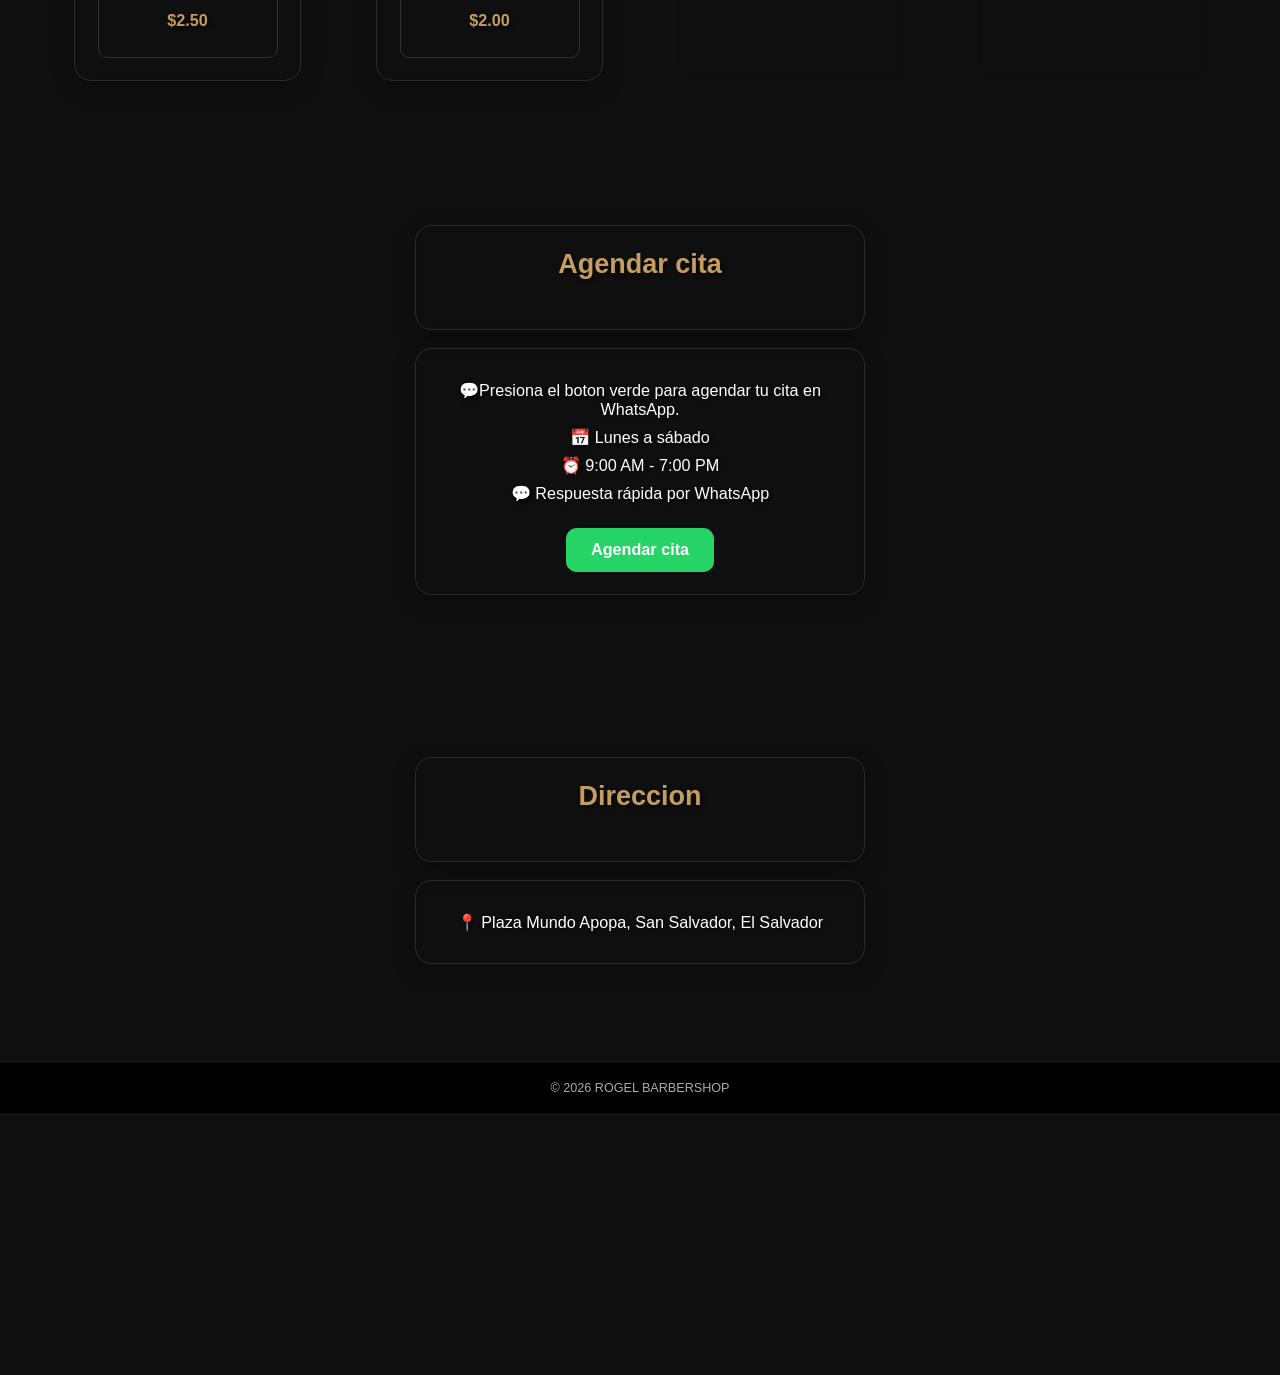
==== commit 119a3e6a: "Add files via upload" ====
--- a/index.html/index.html
+++ b/index.html/index.html
@@ -15,6 +15,7 @@
 
 <!-- Menú lateral -->
 <div id="sidebar" class="sidebar">
+    <button class="close-btn" onclick="document.getElementById('sidebar').classList.remove('active')">✖</button>
     <h2 style="text-align:center; color:#c59d5f;">RogelBarber</h2>
     <a href="#Galeria">Galeria</a>
     <a href="#Precios">Precios</a>
@@ -114,4 +115,4 @@
 </footer>
 
 </body>
-</html>+</html> 
--- a/index.html/css/style.css
+++ b/index.html/css/style.css
@@ -1,3 +1,6 @@
+body {
+    background: red;
+}
 /* Reset básico */
 * {
     margin: 0;
@@ -10,29 +13,36 @@
 body {
     background-color: #0f0f0f;
     color: #fff;
-
-    background-image: url("https://image.slidesdocs.com/responsive-images/background/experience-the-charm-of-a-violet-barbershop-concept-with-this-3d-rendered-image-powerpoint-background_b9816252d0__960_540.jpg");
-    background-size: cover;
-    background-position: center;
-    background-attachment: fixed;
 }
 
 /* Botón hamburguesa */
 .menu-btn {
     position: fixed;
     top: 15px;
-    right: 15px;
+    right: 15px; /* antes era left */
+    left: auto;
     font-size: 25px;
     background: #c59d5f;
     border: none;
     color: black;
     padding: 10px;
     cursor: pointer;
-    z-index: 10000;
+    z-index: 1000;
     border-radius: 5px;
 }
 
 /* Sidebar */
+.sidebar {
+    position: fixed;
+    right: -250px; /* ahora empieza oculto a la derecha */
+    top: 0;
+    width: 250px;
+    height: 100%;
+    background: #1a1a1a;
+    z-index: 9999;
+    padding-top: 60px;
+    transition: 0.3s;
+}
 
 .sidebar a {
     display: block;
@@ -40,6 +50,7 @@
     padding: 15px;
     text-decoration: none;
     border-bottom: 1px solid #333;
+    transition: 0.3s;
 }
 
 .sidebar a:hover {
@@ -47,11 +58,10 @@
     color: black;
 }
 
+/* Activar menú */
 .sidebar.active {
-    right: 0;
-}
-
-/* WhatsApp */
+    right: 0; /* ahora entra desde la derecha */
+}
 .whatsapp {
     position: fixed;
     bottom: 20px;
@@ -63,10 +73,13 @@
     border-radius: 50%;
     text-decoration: none;
 }
-
 /* HERO */
 .hero {
     height: 100vh;
+    background: linear-gradient(rgba(transparent), rgba(transparent)),
+    url('');
+    background-size: cover;
+    background-position: center;
     display: flex;
     flex-direction: column;
     justify-content: center;
@@ -85,13 +98,14 @@
     margin-bottom: 20px;
 }
 
-/* Botones */
+/* Botón */
 .btn {
     background: #c59d5f;
     color: black;
     padding: 12px 25px;
     text-decoration: none;
     border-radius: 5px;
+    transition: 0.3s;
 }
 
 .btn:hover {
@@ -110,7 +124,7 @@
     color: #c59d5f;
 }
 
-/* Cards */
+/* Cards servicios */
 .cards {
     display: flex;
     justify-content: center;
@@ -119,13 +133,17 @@
 }
 
 .card {
-    background: rgba(255, 255, 255, 0.08); /* transparente claro */
-    backdrop-filter: blur(10px);
-    -webkit-backdrop-filter: blur(10px);
+    background: #1a1a1a;
     padding: 20px;
     width: 200px;
     border-radius: 10px;
-    border: 1px solid rgba(255,255,255,0.2);
+    transition: 0.3s;
+    border: 1px solid #333;
+}
+
+.card:hover {
+    transform: scale(1.05);
+    border-color: #c59d5f;
 }
 
 .card h3 {
@@ -146,46 +164,18 @@
 }
 
 .galeria img {
-    width: 100%;
-    max-width: 200px;
-    height: auto;
+    width: 200px;
     border-radius: 10px;
+    transition: 0.3s;
+}
+
+.galeria img:hover {
+    transform: scale(1.1);
 }
 
 /* Contacto */
-.contacto {
-    padding: 50px 20px;
-    text-align: center;
-}
-
-.contact-card {
-    max-width: 500px;
-    margin: 20px auto;
-    padding: 25px;
-    background: rgba(255, 255, 255, 0.06);
-    border-radius: 18px;
-    backdrop-filter: blur(6px);
-}
-
-.contact-card p {
+#contacto p {
     margin: 10px 0;
-    font-size: 18px;
-}
-
-/* Botón cita */
-.btn-cita {
-    display: inline-block;
-    margin-top: 18px;
-    background: #25D366;
-    color: white;
-    padding: 14px 28px;
-    border-radius: 12px;
-    text-decoration: none;
-    font-weight: bold;
-}
-
-.btn-cita:hover {
-    background: #1ebe5d;
 }
 
 /* Footer */
@@ -197,47 +187,156 @@
     color: #aaa;
 }
 
-/* 📱 RESPONSIVE */
+/* Responsive */
 @media (max-width: 768px) {
-
-    body {
-        background-attachment: scroll;
-    }
-
-    h1 {
+    .hero h2 {
         font-size: 28px;
-    }
-
-    h2 {
-        font-size: 24px;
-    }
-
-    p {
-        font-size: 16px;
-        padding: 0 10px;
     }
 
     .cards {
         flex-direction: column;
         align-items: center;
     }
-
-    .card {
-        width: 90%;
+}
+body {
+    zoom: 0.9;
+}
+.btn-cita {
+    display: inline-block;
+    background-color: #25D366; /* verde tipo WhatsApp */
+    color: white;
+    padding: 15px 25px;
+    font-size: 18px;
+    text-decoration: none;
+    border-radius: 10px;
+    font-weight: bold;
+    transition: 0.3s;
+}
+
+.btn-cita:hover {
+    background-color: #1ebe5d;
+}
+.contacto {
+    padding: 50px 20px;
+    text-align: center;
+}
+
+.contact-card {
+    max-width: 500px;
+    margin: 20px auto;
+    padding: 25px;
+    background: rgba(255, 255, 255, 0.06);
+    border: 1px solid rgba(255, 255, 255, 0.12);
+    border-radius: 18px;
+    box-shadow: 0 8px 25px rgba(0, 0, 0, 0.25);
+    backdrop-filter: blur(6px);
+}
+
+.contact-card p {
+    margin: 10px 0;
+    font-size: 18px;
+}
+
+.btn-cita {
+    display: inline-block;
+    margin-top: 18px;
+    background: #25D366;
+    color: white;
+    padding: 14px 28px;
+    border-radius: 12px;
+    text-decoration: none;
+    font-weight: bold;
+    transition: 0.3s;
+}
+
+.btn-cita:hover {
+    background: #1ebe5d;
+    transform: scale(1.05);
+}
+
+/* ===== FONDO FIJO ===== */
+body {
+    background-image: url("https://image.slidesdocs.com/responsive-images/background/experience-the-charm-of-a-violet-barbershop-concept-with-this-3d-rendered-image-powerpoint-background_b9816252d0__960_540.jpg"); /* cambia si tu ruta es diferente */
+    background-size: cover;
+    background-position: center;
+    background-attachment: fixed;
+    margin: 0;
+    padding: 0;
+    font-family: Arial, sans-serif;
+}
+
+/* OSCURECER FONDO */
+body::before {
+    content: "";
+    position: fixed;
+    top: 0;
+    left: 0;
+    width: 100%;
+    height: 100%;
+    background: rgba(0,0,0,0.5);
+    z-index: -1;
+}
+
+/* SECCIONES ENCIMA DEL FONDO */
+section {
+    background: rgba(0, 0, 0, 0.6);
+    margin: 40px 20px;
+    padding: 30px;
+    border-radius: 15px;
+    color: white;
+}
+/* ===== QUITAR SOMBRAS Y FONDOS OSCUROS ===== */
+.hero,
+.inicio,
+.banner,
+header,
+section,
+div {
+    background: transparent !important;
+}
+
+/* QUITAR CAPAS OSCURAS (::before) */
+.hero::before,
+.inicio::before,
+.banner::before,
+section::before,
+div::before {
+    content: none !important;
+}
+
+/* MEJORAR VISIBILIDAD DEL TEXTO */
+h1, h2, p {
+    text-shadow: 2px 2px 5px rgba(0,0,0,0.7);
+}
+/* ===== EFECTO BORROSO EN BOTONES DE PRECIOS ===== */
+.precios button,
+.precios a {
+    background: rgba(255, 255, 255, 0.1); /* transparente */
+    backdrop-filter: blur(10px); /* 👈 efecto borroso */
+    -webkit-backdrop-filter: blur(10px); /* para iPhone */
+    border: 1px solid rgba(255, 255, 255, 0.2);
+    color: white;
+    padding: 12px 20px;
+    border-radius: 12px;
+    font-size: 16px;
+    transition: 0.3s;
+}
+
+/* HOVER (cuando pasas el dedo o mouse) */
+.precios button:hover,
+.precios a:hover {
+    background: rgba(255, 255, 255, 0.2);
+    transform: scale(1.05);
+}
+@media (max-width: 768px) {
+    body {
+        background-size: cover;
+        background-position: center;
+        background-attachment: scroll;
     }
 
-    .galeria {
-        flex-direction: column;
-        align-items: center;
-    }
-
-    .galeria img {
-        width: 90%;
-        max-width: 300px;
-    }
-
     img {
-        width: 100%;
+        max-width: 100%;
         height: auto;
     }
 }
@@ -278,4 +377,14 @@
 .sidebar.active {
     right: 0;
     background: rgba(0, 0, 0, 0.3) !important;
+}
+.close-btn {
+    position: absolute;
+    top: 15px;
+    right: 15px;
+    background: none;
+    border: none;
+    color: white;
+    font-size: 25px;
+    cursor: pointer;
 }
